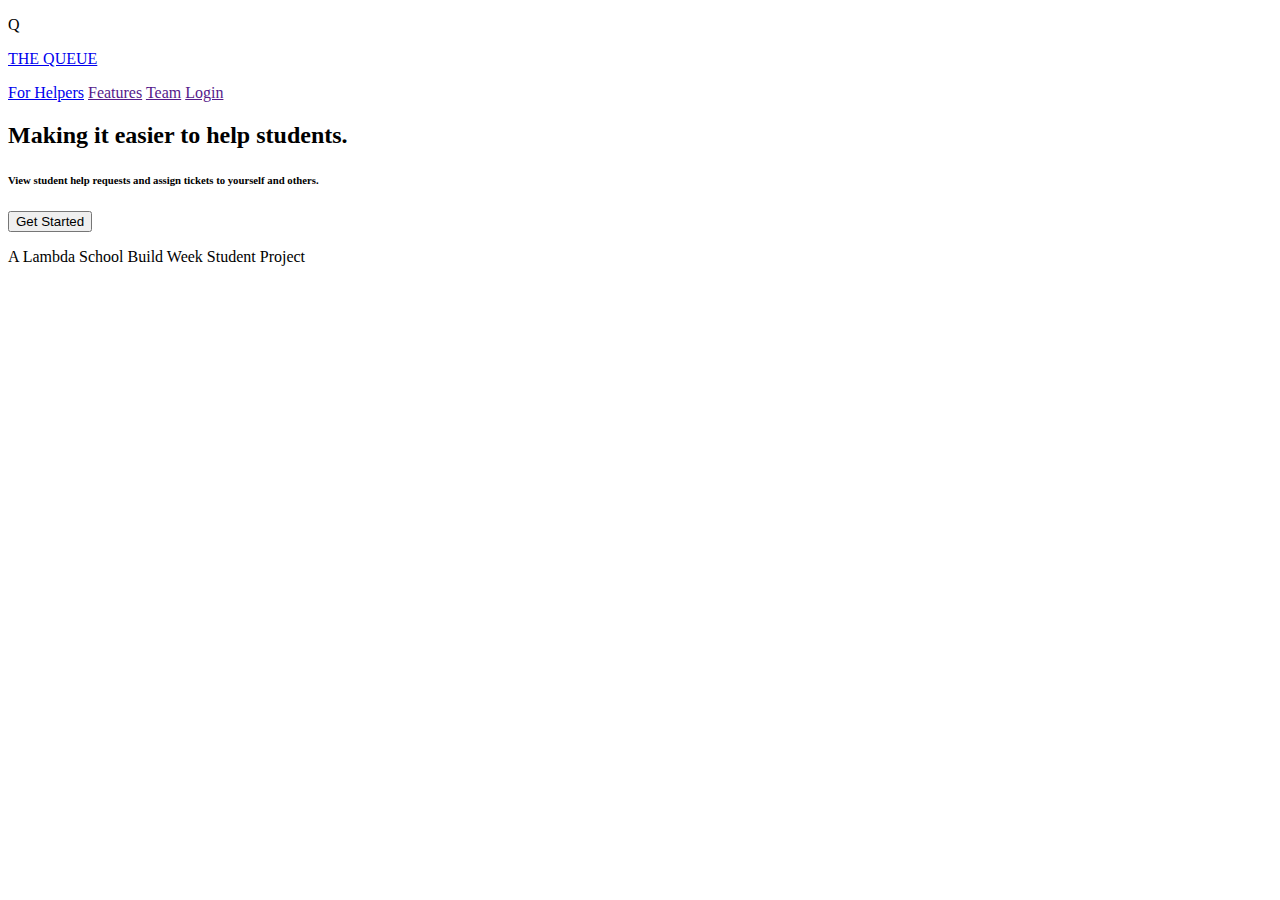
==== helpers.html @ 71d38f32 "updated html and css/less" ====
<!DOCTYPE html>
<html lang="en">
<head>
    <meta charset="UTF-8">
    <meta name="viewport" content="width=device-width, initial-scale=1.0">
    <title>Document</title>
</head>
<body>
    <header>

        <nav>

            <div class="queue">
            
                <p>Q</p>

                <p><a href="index.html">THE QUEUE</a></p>
        
            </div>

            <div class="links">

                <a href="helpers.html">For Helpers</a>

                <a href="">Features</a>

                <a href="">Team</a>

                <a href="">Login</a>
            
            </div>

        </nav>

    </header>

    <section class="get-started">

        <h2>Making it easier to help students.</h2>

        <h6>View student help requests and assign tickets to yourself and others.</h6>

        <button>Get Started</button>

    </section>

    <section class="phone-screen">

    </section>

    <footer>

        <p>A Lambda School Build Week Student Project</p>

    </footer>
</body>
</html>
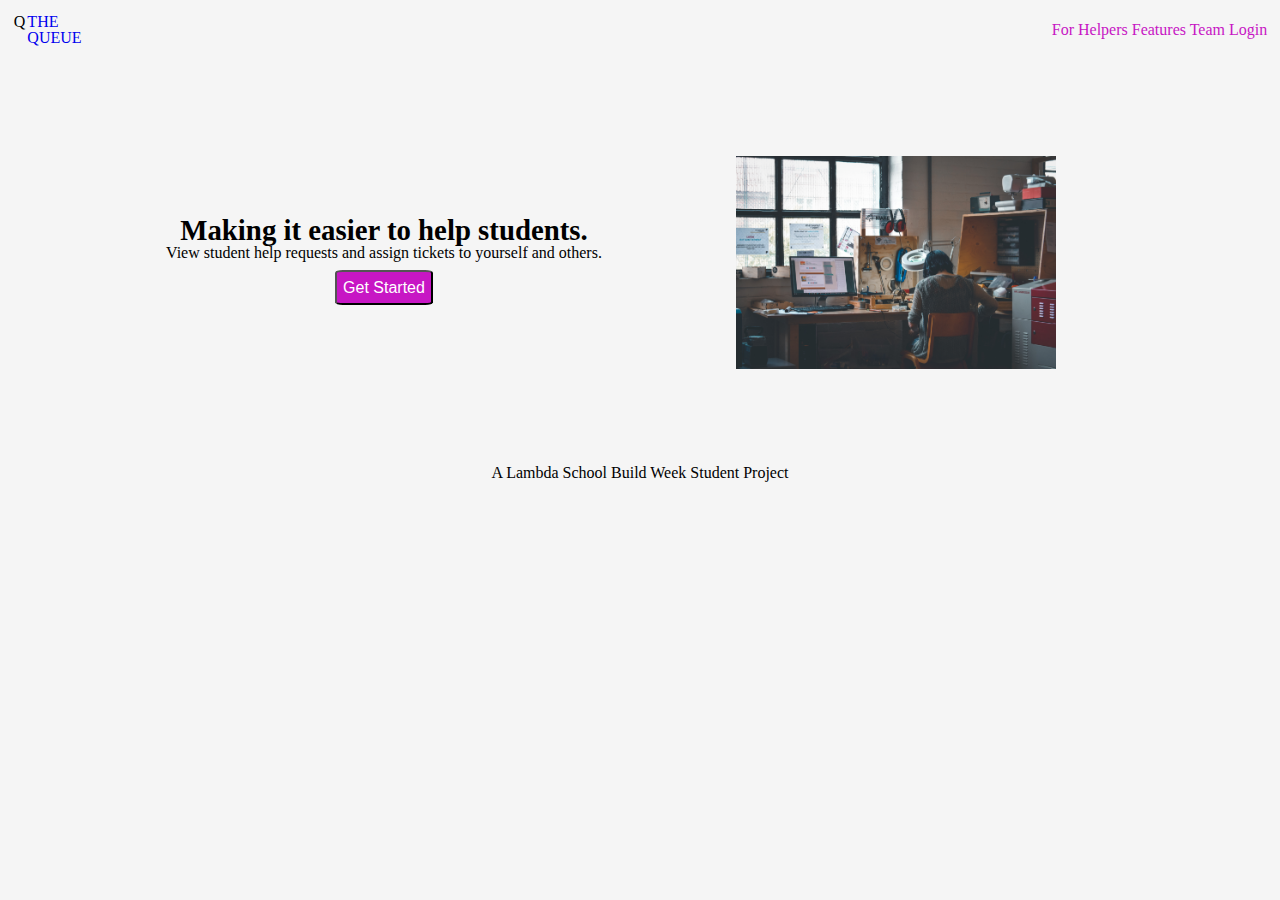
==== commit 40ff15b2: "updated html and css/less" ====
--- a/helpers.html
+++ b/helpers.html
@@ -3,7 +3,8 @@
 <head>
     <meta charset="UTF-8">
     <meta name="viewport" content="width=device-width, initial-scale=1.0">
-    <title>Document</title>
+    <title>Helpers</title>
+    <link href="css/index.css" rel="stylesheet">
 </head>
 <body>
     <header>
@@ -12,7 +13,7 @@
 
             <div class="queue">
             
-                <p>Q</p>
+                <p>Q </p>
 
                 <p><a href="index.html">THE QUEUE</a></p>
         
@@ -34,17 +35,21 @@
 
     </header>
 
-    <section class="get-started">
+    <section class="main">
 
-        <h2>Making it easier to help students.</h2>
+        <section class="get-started">
 
-        <h6>View student help requests and assign tickets to yourself and others.</h6>
+            <h2>Making it easier to help students.</h2>
 
-        <button>Get Started</button>
+            <h6>View student help requests and assign tickets to yourself and others.</h6>
 
-    </section>
+            <button href="">Get Started</button>
 
-    <section class="phone-screen">
+        </section>
+
+        <section class="phone-screen">
+            <img src="imgs/darya-tryfanava-uZBGDkYkvhM-unsplash.jpg">
+        </section>
 
     </section>
 
--- a/css/index.css
+++ b/css/index.css
@@ -0,0 +1,257 @@
+/* http://meyerweb.com/eric/tools/css/reset/ 
+   v2.0 | 20110126
+   License: none (public domain)
+*/
+html,
+body,
+div,
+span,
+applet,
+object,
+iframe,
+h1,
+h2,
+h3,
+h4,
+h5,
+h6,
+p,
+blockquote,
+pre,
+a,
+abbr,
+acronym,
+address,
+big,
+cite,
+code,
+del,
+dfn,
+em,
+img,
+ins,
+kbd,
+q,
+s,
+samp,
+small,
+strike,
+strong,
+sub,
+sup,
+tt,
+var,
+b,
+u,
+i,
+center,
+dl,
+dt,
+dd,
+ol,
+ul,
+li,
+fieldset,
+form,
+label,
+legend,
+table,
+caption,
+tbody,
+tfoot,
+thead,
+tr,
+th,
+td,
+article,
+aside,
+canvas,
+details,
+embed,
+figure,
+figcaption,
+footer,
+header,
+hgroup,
+menu,
+nav,
+output,
+ruby,
+section,
+summary,
+time,
+mark,
+audio,
+video {
+  margin: 0;
+  padding: 0;
+  border: 0;
+  font-size: 100%;
+  font: inherit;
+  vertical-align: baseline;
+}
+/* HTML5 display-role reset for older browsers */
+article,
+aside,
+details,
+figcaption,
+figure,
+footer,
+header,
+hgroup,
+menu,
+nav,
+section {
+  display: block;
+}
+body {
+  line-height: 1;
+}
+ol,
+ul {
+  list-style: none;
+}
+blockquote,
+q {
+  quotes: none;
+}
+blockquote:before,
+blockquote:after,
+q:before,
+q:after {
+  content: '';
+  content: none;
+}
+table {
+  border-collapse: collapse;
+  border-spacing: 0;
+}
+nav {
+  display: flex;
+  align-items: center;
+  justify-content: space-between;
+  width: 100%;
+}
+nav .links {
+  margin: 1%;
+}
+nav .links a {
+  text-decoration: none;
+  color: #c716c4;
+  width: 20%;
+  justify-content: space-around;
+}
+nav .queue {
+  display: flex;
+  justify-content: space-between;
+  margin: 1%;
+}
+nav .queue a {
+  text-decoration: none;
+}
+nav .queue p {
+  padding: 1%;
+}
+footer {
+  display: flex;
+  justify-content: center;
+  margin-bottom: 1%;
+}
+body {
+  background: whitesmoke;
+}
+.main {
+  display: flex;
+  align-items: center;
+  margin: 5%;
+  width: 100%;
+}
+.get-started {
+  display: flex;
+  flex-direction: column;
+  justify-content: center;
+  align-items: center;
+  width: 100%;
+}
+.get-started h2,
+.get-started h3 {
+  line-height: 1.4rem;
+}
+.get-started h2 {
+  font-weight: bold;
+  font-size: 1.8rem;
+}
+.get-started h3 {
+  margin: 1% 0;
+  font-size: 1.4rem;
+  transition: linear;
+}
+.get-started h6 {
+  line-height: 1.4rem;
+  margin-bottom: 1%;
+}
+.get-started button {
+  flex-direction: row;
+  padding: 1%;
+  font-size: 100%;
+  border-radius: 8%;
+  background: #C716C4;
+  color: white;
+}
+.get-started button:hover {
+  cursor: pointer;
+  color: #C716C4;
+  background-color: white;
+}
+.phone-screen {
+  display: flex;
+  flex-direction: row;
+  width: 100%;
+}
+.phone-screen img {
+  width: 50%;
+  height: 50%;
+  margin: 5%;
+}
+.middle-content {
+  display: flex;
+  margin: 5%;
+  align-items: center;
+  justify-content: center;
+}
+.middle-content .middle-img {
+  width: 50%;
+}
+.middle-content .middle-img img {
+  width: 90%;
+  height: 40%;
+}
+.middle-content .middle-text {
+  display: flex;
+  align-items: center;
+  justify-content: center;
+  width: 50%;
+  padding: 2%;
+}
+.bottom-content {
+  display: flex;
+  justify-content: center;
+  margin: 5%;
+}
+.bottom-content .bottom-text {
+  display: flex;
+  align-items: center;
+  justify-content: center;
+  padding: 2%;
+  width: 100%;
+}
+.bottom-content .bottom-img {
+  display: flex;
+  justify-content: center;
+  align-items: center;
+  width: 100%;
+}
+.bottom-content .bottom-img img {
+  width: 90%;
+  height: 90%;
+}
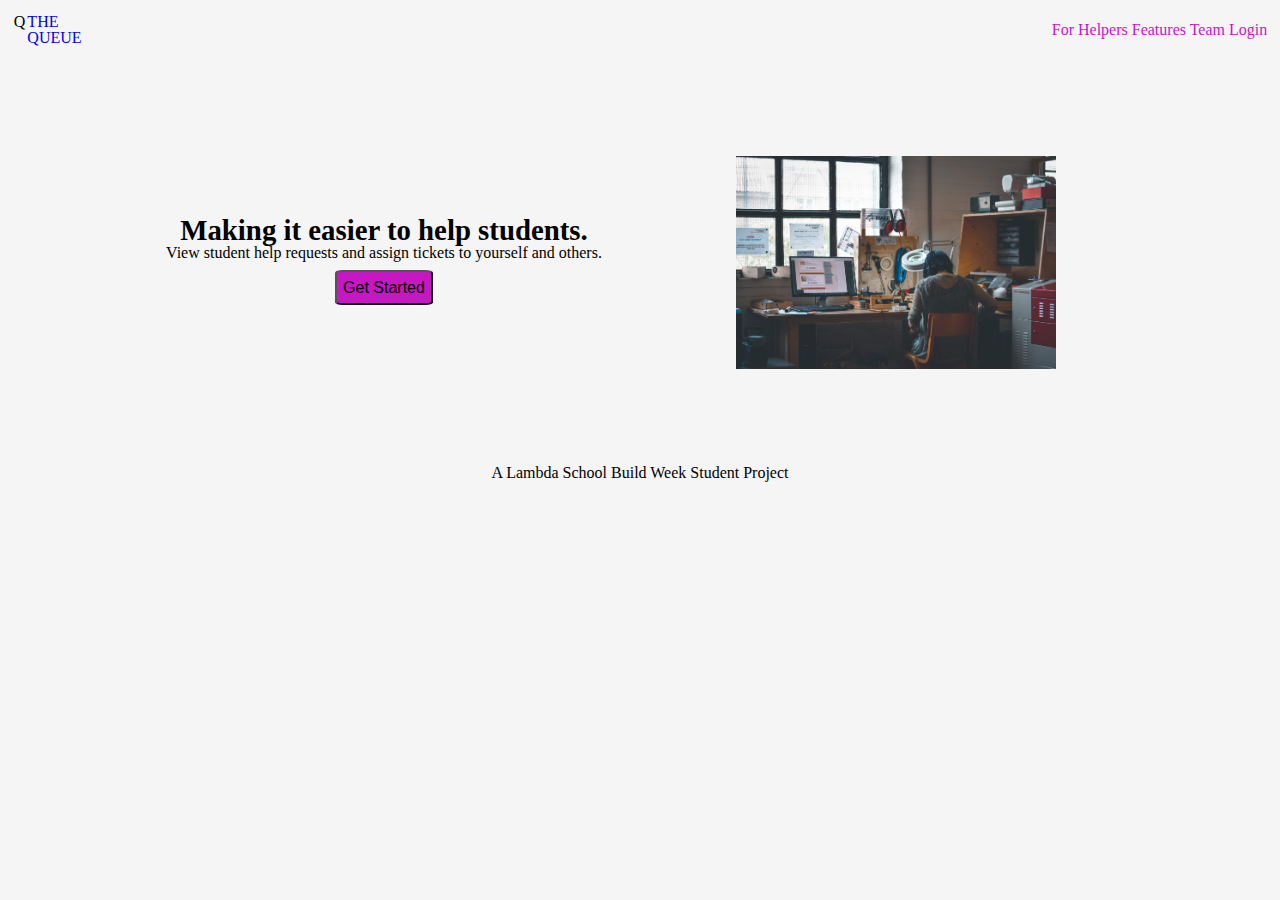
==== commit 214447dd: "updated html and css/less" ====
--- a/helpers.html
+++ b/helpers.html
@@ -25,9 +25,9 @@
 
                 <a href="">Features</a>
 
-                <a href="">Team</a>
+                <a href="team.html">Team</a>
 
-                <a href="">Login</a>
+                <a href="https://dev-desk-042020.netlify.app/">Login</a>
             
             </div>
 
@@ -43,7 +43,7 @@
 
             <h6>View student help requests and assign tickets to yourself and others.</h6>
 
-            <button href="">Get Started</button>
+            <button href="https://dev-desk-042020.netlify.app/">Get Started</button>
 
         </section>
 
--- a/css/index.css
+++ b/css/index.css
@@ -132,6 +132,13 @@
   justify-content: space-between;
   width: 100%;
 }
+@media (max-width: 500px) {
+  nav {
+    flex-direction: column;
+    justify-content: center;
+    align-items: center;
+  }
+}
 nav .links {
   margin: 1%;
 }
@@ -165,6 +172,13 @@
   align-items: center;
   margin: 5%;
   width: 100%;
+}
+@media (max-width: 500px) {
+  .main {
+    flex-direction: column-reverse;
+    align-items: center;
+    justify-content: center;
+  }
 }
 .get-started {
   display: flex;
@@ -196,17 +210,27 @@
   font-size: 100%;
   border-radius: 8%;
   background: #C716C4;
+}
+.get-started button a {
+  text-decoration: none;
   color: white;
 }
 .get-started button:hover {
   cursor: pointer;
+  background: white;
+}
+.get-started button:hover a {
   color: #C716C4;
-  background-color: white;
 }
 .phone-screen {
   display: flex;
   flex-direction: row;
   width: 100%;
+}
+@media (max-width: 500px) {
+  .phone-screen {
+    justify-content: center;
+  }
 }
 .phone-screen img {
   width: 50%;
@@ -219,6 +243,13 @@
   align-items: center;
   justify-content: center;
 }
+@media (max-width: 500px) {
+  .middle-content {
+    flex-direction: column;
+    justify-content: center;
+    align-items: center;
+  }
+}
 .middle-content .middle-img {
   width: 50%;
 }
@@ -238,6 +269,13 @@
   justify-content: center;
   margin: 5%;
 }
+@media (max-width: 500px) {
+  .bottom-content {
+    flex-direction: column-reverse;
+    justify-content: center;
+    align-items: center;
+  }
+}
 .bottom-content .bottom-text {
   display: flex;
   align-items: center;
@@ -255,3 +293,18 @@
   width: 90%;
   height: 90%;
 }
+.team {
+  margin: 2%;
+}
+.team .member {
+  display: flex;
+  flex-direction: column;
+  align-items: center;
+  justify-content: center;
+  margin: 2%;
+}
+.team .member img {
+  width: 10%;
+  height: 10%;
+  margin-bottom: 1%;
+}
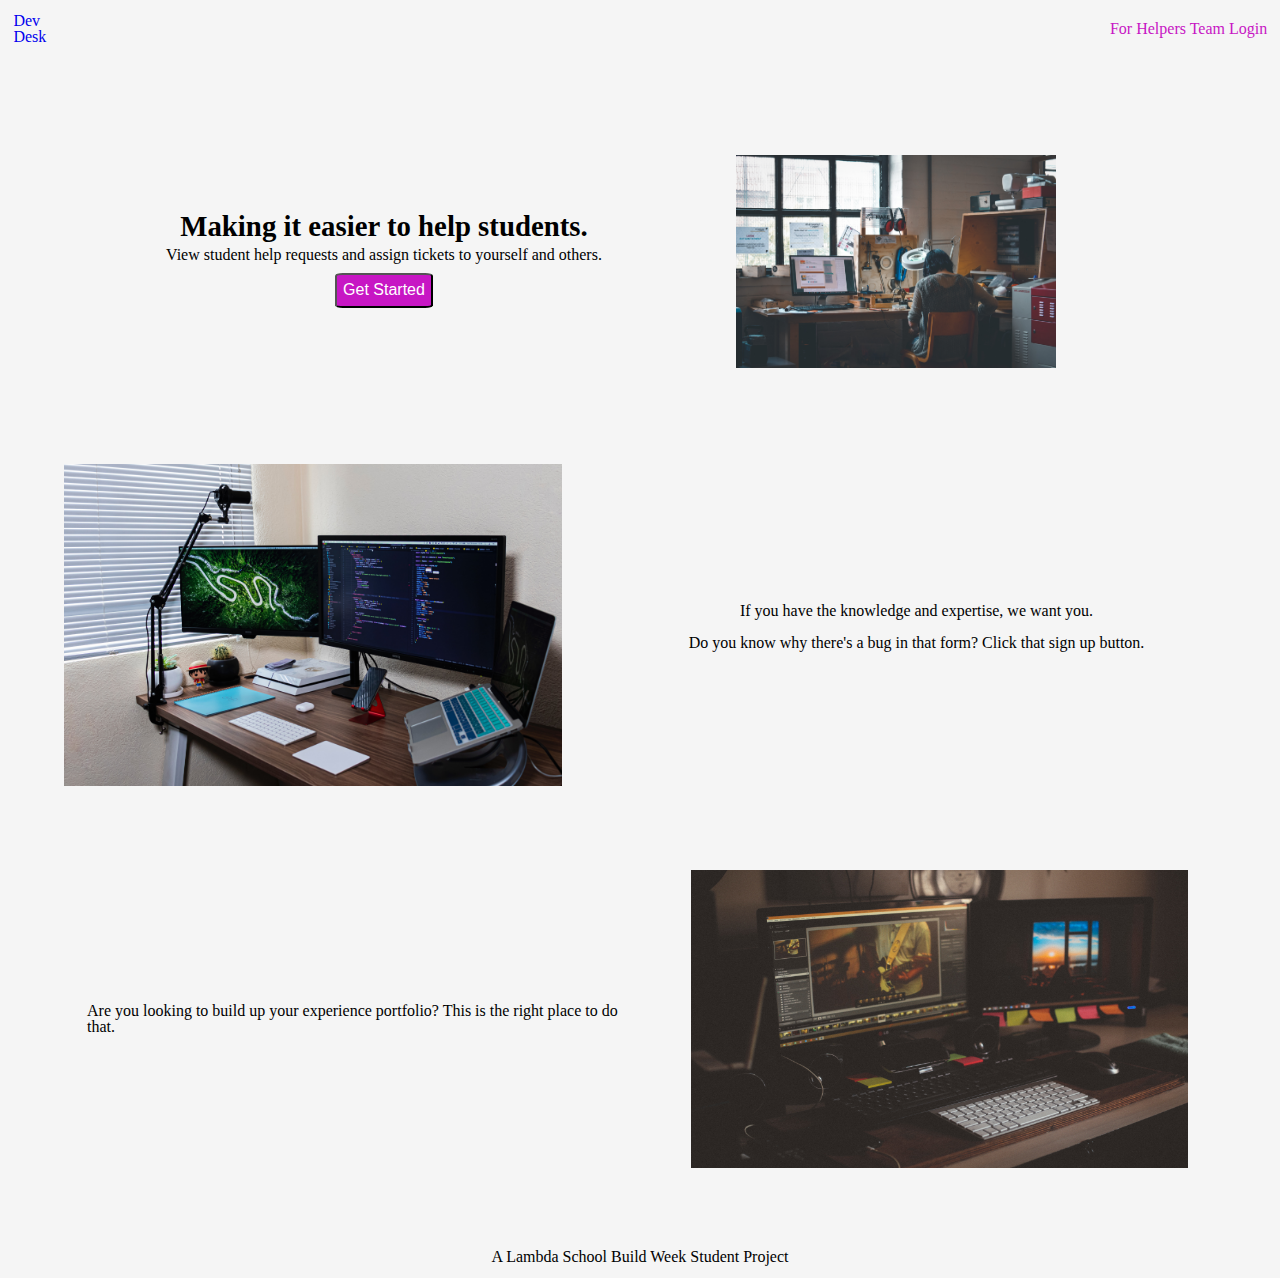
==== commit 8846e87c: "updated html and css/less" ====
--- a/helpers.html
+++ b/helpers.html
@@ -12,18 +12,14 @@
         <nav>
 
             <div class="queue">
-            
-                <p>Q </p>
 
-                <p><a href="index.html">THE QUEUE</a></p>
+                <p><a href="index.html">Dev Desk</a></p>
         
             </div>
 
             <div class="links">
 
                 <a href="helpers.html">For Helpers</a>
-
-                <a href="">Features</a>
 
                 <a href="team.html">Team</a>
 
@@ -43,7 +39,7 @@
 
             <h6>View student help requests and assign tickets to yourself and others.</h6>
 
-            <button href="https://dev-desk-042020.netlify.app/">Get Started</button>
+            <button><a href="https://dev-desk-042020.netlify.app/">Get Started</a></button>
 
         </section>
 
@@ -53,6 +49,26 @@
 
     </section>
 
+    <section class="middle-content">
+        <div class="middle-img">
+            <img src="imgs/filiberto-santillan-qp51FQhBnS0-unsplash.jpg" alt="">
+        </div>
+        <div class="middle-text">
+            <p>If you have the knowledge and expertise, we want you.</p>
+            <br>
+            <p> Do you know why there's a bug in that form? Click that sign up button.</p>
+        </div>
+    </section>
+
+    <section class="bottom-content">
+        <div class="bottom-text">
+            <p>Are you looking to build up your experience portfolio? This is the right place to do that.</p>
+        </div>
+        <div class="bottom-img">
+            <img src="imgs/joao-silas-EpJOBZNzrVo-unsplash.jpg" alt="">
+        </div>
+    </section>
+
     <footer>
 
         <p>A Lambda School Build Week Student Project</p>
--- a/css/index.css
+++ b/css/index.css
@@ -145,7 +145,7 @@
 nav .links a {
   text-decoration: none;
   color: #c716c4;
-  width: 20%;
+  width: 100%;
   justify-content: space-around;
 }
 nav .queue {
@@ -153,6 +153,12 @@
   justify-content: space-between;
   margin: 1%;
 }
+@media (max-width: 500px) {
+  nav .queue {
+    justify-content: center;
+    margin-top: 2%;
+  }
+}
 nav .queue a {
   text-decoration: none;
 }
@@ -163,6 +169,12 @@
   display: flex;
   justify-content: center;
   margin-bottom: 1%;
+}
+@media (max-width: 500px) {
+  footer {
+    margin-top: 8%;
+    margin-bottom: 2%;
+  }
 }
 body {
   background: whitesmoke;
@@ -178,6 +190,7 @@
     flex-direction: column-reverse;
     align-items: center;
     justify-content: center;
+    margin: 0;
   }
 }
 .get-started {
@@ -186,6 +199,11 @@
   justify-content: center;
   align-items: center;
   width: 100%;
+}
+@media (max-width: 500px) {
+  .get-started {
+    width: 50%;
+  }
 }
 .get-started h2,
 .get-started h3 {
@@ -194,6 +212,13 @@
 .get-started h2 {
   font-weight: bold;
   font-size: 1.8rem;
+  margin-bottom: 1%;
+}
+@media (max-width: 500px) {
+  .get-started h2 {
+    line-height: 2rem;
+    margin-bottom: 4%;
+  }
 }
 .get-started h3 {
   margin: 1% 0;
@@ -203,6 +228,11 @@
 .get-started h6 {
   line-height: 1.4rem;
   margin-bottom: 1%;
+}
+@media (max-width: 500px) {
+  .get-started h6 {
+    margin-bottom: 4%;
+  }
 }
 .get-started button {
   flex-direction: row;
@@ -211,6 +241,11 @@
   border-radius: 8%;
   background: #C716C4;
 }
+@media (max-width: 500px) {
+  .get-started button {
+    padding: 2%;
+  }
+}
 .get-started button a {
   text-decoration: none;
   color: white;
@@ -259,6 +294,7 @@
 }
 .middle-content .middle-text {
   display: flex;
+  flex-direction: column;
   align-items: center;
   justify-content: center;
   width: 50%;
@@ -274,6 +310,8 @@
     flex-direction: column-reverse;
     justify-content: center;
     align-items: center;
+    margin: 0 auto;
+    width: 50%;
   }
 }
 .bottom-content .bottom-text {
@@ -288,6 +326,11 @@
   justify-content: center;
   align-items: center;
   width: 100%;
+}
+@media (max-width: 500px) {
+  .bottom-content .bottom-img {
+    margin-bottom: 4%;
+  }
 }
 .bottom-content .bottom-img img {
   width: 90%;
@@ -308,3 +351,14 @@
   height: 10%;
   margin-bottom: 1%;
 }
+@media (max-width: 500px) {
+  .team .member img {
+    width: 20%;
+    height: 20%;
+  }
+}
+@media (max-width: 500px) {
+  .team .member p {
+    margin: 1% 0;
+  }
+}
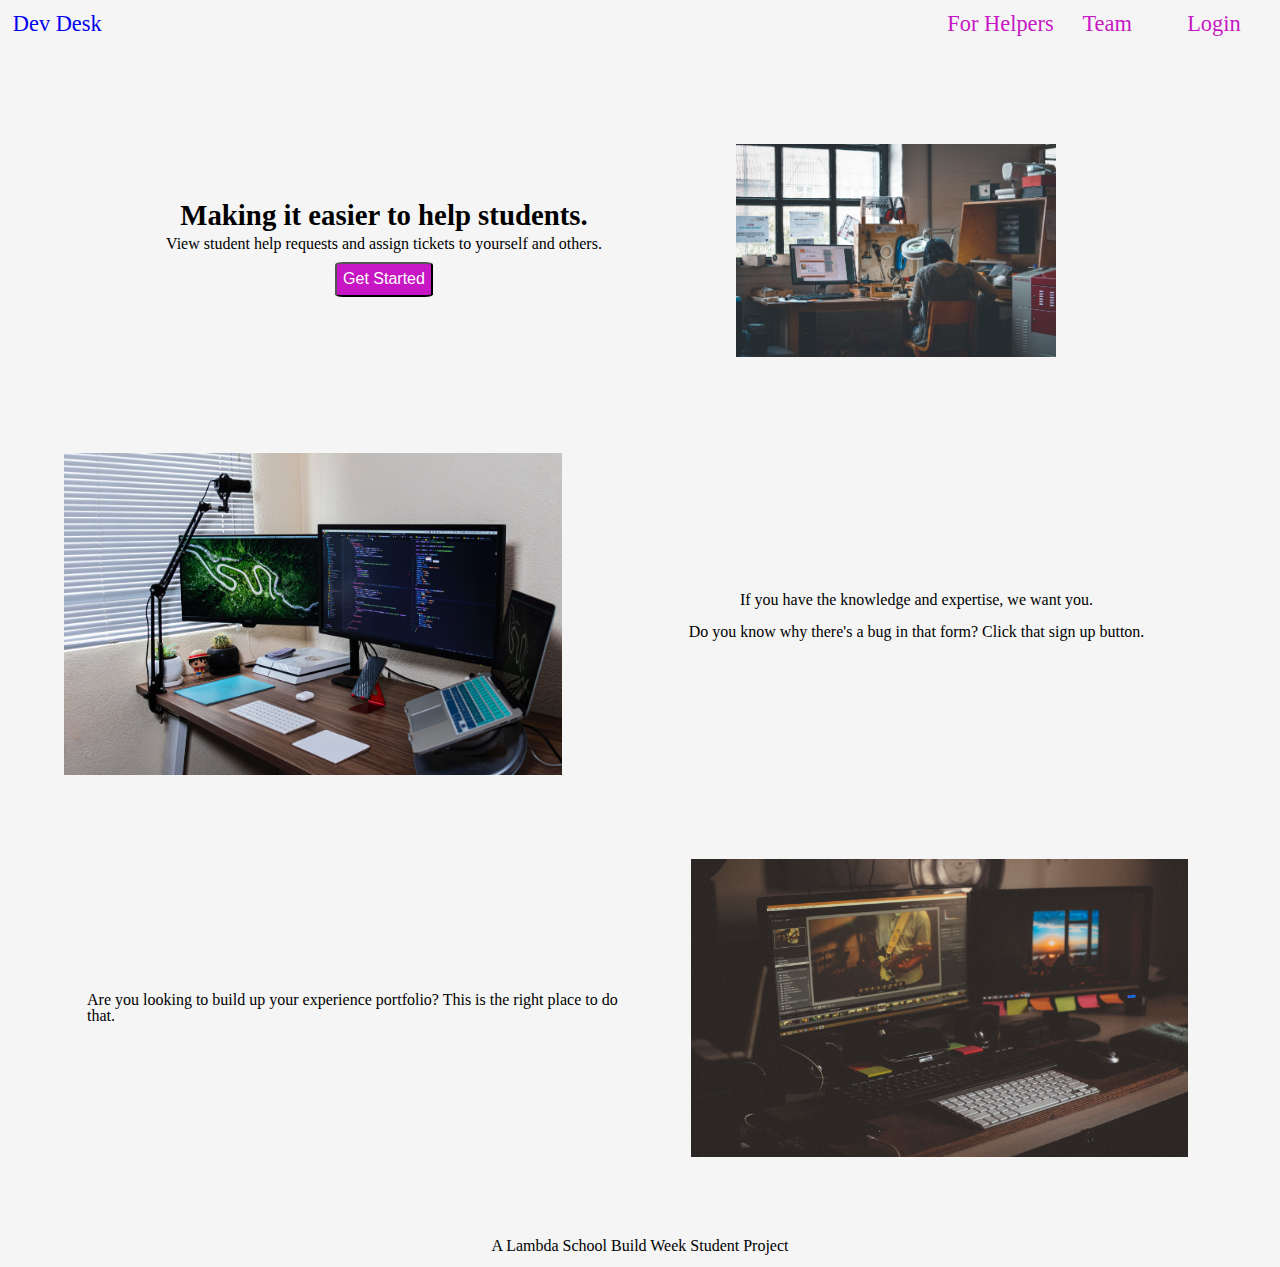
==== commit 0c770fc3: "mvp" ====
--- a/helpers.html
+++ b/helpers.html
@@ -8,47 +8,27 @@
 </head>
 <body>
     <header>
-
         <nav>
-
             <div class="queue">
-
-                <p><a href="index.html">Dev Desk</a></p>
-        
+                <a href="index.html">Dev Desk</a>      
             </div>
-
             <div class="links">
-
                 <a href="helpers.html">For Helpers</a>
-
                 <a href="team.html">Team</a>
-
                 <a href="https://dev-desk-042020.netlify.app/">Login</a>
-            
             </div>
-
         </nav>
-
     </header>
-
     <section class="main">
-
         <section class="get-started">
-
             <h2>Making it easier to help students.</h2>
-
             <h6>View student help requests and assign tickets to yourself and others.</h6>
-
             <button><a href="https://dev-desk-042020.netlify.app/">Get Started</a></button>
-
         </section>
-
         <section class="phone-screen">
             <img src="imgs/darya-tryfanava-uZBGDkYkvhM-unsplash.jpg">
         </section>
-
     </section>
-
     <section class="middle-content">
         <div class="middle-img">
             <img src="imgs/filiberto-santillan-qp51FQhBnS0-unsplash.jpg" alt="">
@@ -59,7 +39,6 @@
             <p> Do you know why there's a bug in that form? Click that sign up button.</p>
         </div>
     </section>
-
     <section class="bottom-content">
         <div class="bottom-text">
             <p>Are you looking to build up your experience portfolio? This is the right place to do that.</p>
@@ -68,11 +47,8 @@
             <img src="imgs/joao-silas-EpJOBZNzrVo-unsplash.jpg" alt="">
         </div>
     </section>
-
     <footer>
-
         <p>A Lambda School Build Week Student Project</p>
-
     </footer>
 </body>
 </html>--- a/css/index.css
+++ b/css/index.css
@@ -141,17 +141,33 @@
 }
 nav .links {
   margin: 1%;
+  width: 25%;
+  display: flex;
+}
+@media (max-width: 500px) {
+  nav .links {
+    width: 58%;
+  }
 }
 nav .links a {
   text-decoration: none;
   color: #c716c4;
   width: 100%;
   justify-content: space-around;
+  text-align: center;
+  font-size: 1.4rem;
+}
+@media (max-width: 500px) {
+  nav .links a {
+    font-size: 1.2rem;
+  }
 }
 nav .queue {
   display: flex;
   justify-content: space-between;
   margin: 1%;
+  width: 40%;
+  font-size: 1.4rem;
 }
 @media (max-width: 500px) {
   nav .queue {
@@ -164,6 +180,7 @@
 }
 nav .queue p {
   padding: 1%;
+  width: auto;
 }
 footer {
   display: flex;
